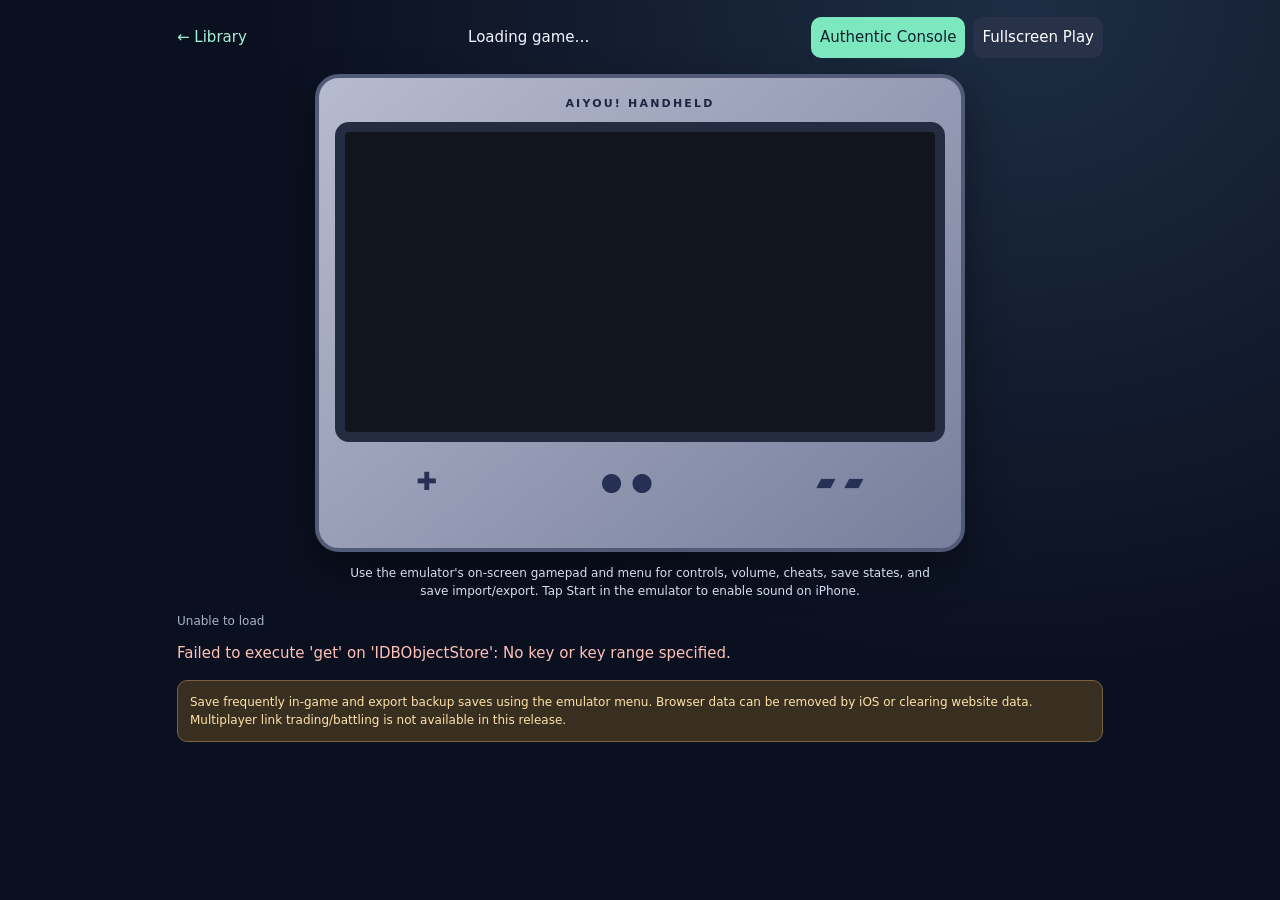
==== play.html @ af001be8 "Add files via upload" ====
<!doctype html><html lang="en"><head><meta charset="utf-8"><meta name="viewport" content="width=device-width,initial-scale=1,viewport-fit=cover"><meta name="theme-color" content="#111827"><title>AIYOU! Retro · Player</title><link rel="stylesheet" href="style.css"><style>body{min-height:100dvh}.player-app{max-width:950px;margin:auto;padding:12px}.topbar{margin:5px 0 16px;flex-wrap:wrap}.topbar a{color:#a8f2d6;text-decoration:none}.topbar small{color:var(--muted)}.modebar{display:flex;gap:8px}.modebar button{background:#273249;color:white;border-radius:10px;padding:9px}.modebar button.active{background:#7ce8c0;color:#10202a}.shell{margin:0 auto;max-width:650px;background:linear-gradient(140deg,#b7bbcf,#777f9c);border:4px solid #515a77;border-radius:24px;padding:18px 16px 26px;box-shadow:0 18px 40px #0006;transition:.2s}.shell.gba{border-radius:42px 42px 85px 85px;background:linear-gradient(145deg,#8880c2,#4c4a91)}.shell.nds{background:linear-gradient(135deg,#555f72,#252b3b);border-radius:18px}.shell.full{max-width:100%;padding:4px;background:transparent;border:0;box-shadow:none}.screen-label{text-align:center;color:#1d2542;letter-spacing:.2em;font-size:11px;font-weight:900;margin-bottom:10px}.nds .screen-label{color:#cdd6e5}.full .screen-label{display:none}.display{background:#11151e;border:10px solid #252b41;border-radius:14px;min-height:260px;overflow:hidden;position:relative}.full .display{border:0;min-height:70dvh}.display #game{width:100%;height:100%;min-height:300px}.full .display #game{min-height:70dvh}.hint{font-size:12px;color:#d7deef;text-align:center;margin:12px auto;max-width:600px}.shell.full+.hint{color:#a9b4ca}.shell:not(.full) .decor{height:80px;display:flex;align-items:center;justify-content:space-around;color:#263054;font-size:25px;font-weight:900}.shell.full .decor{display:none}.shell.gba .decor{color:#dcd8ff}.shell.nds .decor{color:#cdd6e5}.warning{background:#392f20;border:1px solid #786342;padding:12px;border-radius:10px;color:#ffe1aa;font-size:12px;margin:15px 0}#status{font-size:12px;color:#a7b3c8;margin:12px 0}#error{color:#ffc0b7}</style></head><body><div class="player-app"><div class="topbar"><a href="index.html">← Library</a><div id="game-title">Loading game…</div><div class="modebar"><button id="auth" class="active">Authentic Console</button><button id="full">Fullscreen Play</button></div></div><div id="shell" class="shell"><div class="screen-label" id="console-label">AIYOU! HANDHELD</div><div class="display"><div id="game"></div></div><div class="decor" aria-hidden="true"><span>✚</span><span>● ●</span><span>▰ ▰</span></div></div><p class="hint">Use the emulator's on-screen gamepad and menu for controls, volume, cheats, save states, and save import/export. Tap Start in the emulator to enable sound on iPhone.</p><div id="status">Preparing emulator…</div><div id="error"></div><div class="warning">Save frequently in-game and export backup saves using the emulator menu. Browser data can be removed by iOS or clearing website data. Multiplayer link trading/battling is not available in this release.</div></div><script src="db.js"></script><script src="player.js"></script></body></html>
---- style.css ----
:root{color-scheme:dark;--bg:#0b1020;--panel:#161e31;--edge:#2b354b;--muted:#a7b3c8;--accent:#7ce8c0}*{box-sizing:border-box}body{margin:0;background:radial-gradient(ellipse at 80% 0%,#1d2d43,#0b1020 52%);color:#f4f6ff;font:15px/1.5 system-ui,-apple-system,sans-serif}.app{max-width:850px;margin:auto;padding:20px 20px 60px}header,.brand,.sectionhead,.game,.actions,.topbar{display:flex;align-items:center;justify-content:space-between;gap:12px}.brand{justify-content:start}.mark{background:#7ce8c0;color:#122035;font-weight:1000;padding:11px;border-radius:13px;font-size:20px}.brand strong,.brand small{display:block;letter-spacing:.12em}.brand small{font-size:9px;color:var(--muted)}.version,.eyebrow{font-size:11px;letter-spacing:.13em;color:var(--accent)}.hero{padding:60px 0 45px}.hero h1{font-size:clamp(37px,8vw,64px);line-height:1.06;letter-spacing:-.055em;margin:13px 0}.hero h1 em{font-style:normal;color:var(--accent)}p{color:var(--muted)}.hero p{max-width:520px}.primary,button{border:0;cursor:pointer;font:inherit}.primary{display:inline-block;margin-top:15px;background:var(--accent);color:#0c1a20;padding:13px 20px;border-radius:14px;font-weight:800}.sectionhead{margin-bottom:15px}.sectionhead h2,.info h2{font-size:19px}.sectionhead span{color:var(--muted)}.games{display:grid;gap:12px}.game{border:1px solid var(--edge);background:var(--panel);border-radius:18px;padding:16px}.game .cover{width:58px;height:70px;border-radius:10px;background:linear-gradient(145deg,#3e5078,#202c45);display:grid;place-items:center;font-weight:900;flex-shrink:0;color:#c3f9e5}.game .details{flex:1;min-width:0}.game .details strong{display:block;white-space:nowrap;overflow:hidden;text-overflow:ellipsis}.game .details small{color:var(--muted)}.actions{gap:8px}.actions button,.secondary{background:#29334a;color:#fff;border-radius:10px;padding:9px 12px}.actions .play{background:var(--accent);color:#122035;font-weight:800}.empty{border:1px dashed var(--edge);border-radius:18px;padding:35px 20px;text-align:center;color:var(--muted)}.note{font-size:12px}.info{margin-top:35px;padding:22px;border-radius:18px;background:#151c2d;border:1px solid var(--edge)}.systems{display:grid;grid-template-columns:repeat(3,1fr);gap:10px}.systems div{background:#202a40;border-radius:12px;padding:14px}.systems b,.systems small{display:block}.systems small{font-size:11px;color:var(--muted)}.soon{font-size:10px;background:#394054;color:#e4d8ac;padding:5px 7px;border-radius:7px;vertical-align:middle}footer{font-size:11px;color:#8390a7;text-align:center;margin-top:40px}#toast{position:fixed;bottom:20px;left:50%;transform:translateX(-50%);background:#2c3a52;padding:12px 18px;border-radius:12px;display:none;max-width:90vw;z-index:10}@media(max-width:500px){.game{flex-wrap:wrap}.game .actions{width:100%;justify-content:flex-end}.systems{gap:5px}.systems div{padding:10px}.hero{padding-top:40px}}
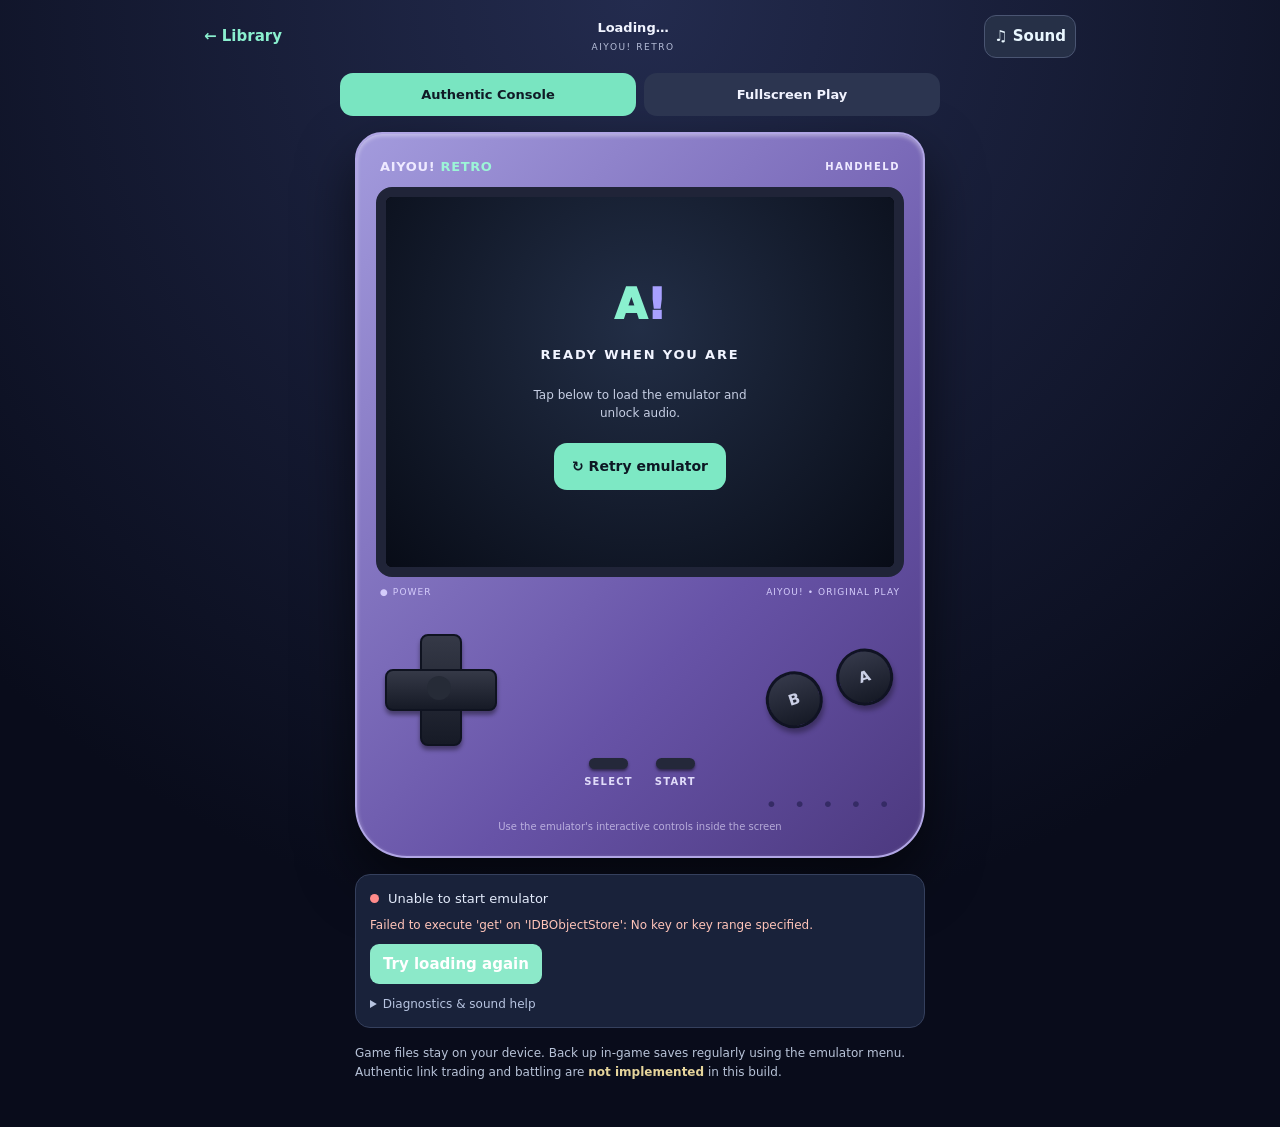
==== commit 9f51b944: "Add files via upload" ====
--- a/play.html
+++ b/play.html
@@ -1 +1 @@
-<!doctype html><html lang="en"><head><meta charset="utf-8"><meta name="viewport" content="width=device-width,initial-scale=1,viewport-fit=cover"><meta name="theme-color" content="#111827"><title>AIYOU! Retro · Player</title><link rel="stylesheet" href="style.css"><style>body{min-height:100dvh}.player-app{max-width:950px;margin:auto;padding:12px}.topbar{margin:5px 0 16px;flex-wrap:wrap}.topbar a{color:#a8f2d6;text-decoration:none}.topbar small{color:var(--muted)}.modebar{display:flex;gap:8px}.modebar button{background:#273249;color:white;border-radius:10px;padding:9px}.modebar button.active{background:#7ce8c0;color:#10202a}.shell{margin:0 auto;max-width:650px;background:linear-gradient(140deg,#b7bbcf,#777f9c);border:4px solid #515a77;border-radius:24px;padding:18px 16px 26px;box-shadow:0 18px 40px #0006;transition:.2s}.shell.gba{border-radius:42px 42px 85px 85px;background:linear-gradient(145deg,#8880c2,#4c4a91)}.shell.nds{background:linear-gradient(135deg,#555f72,#252b3b);border-radius:18px}.shell.full{max-width:100%;padding:4px;background:transparent;border:0;box-shadow:none}.screen-label{text-align:center;color:#1d2542;letter-spacing:.2em;font-size:11px;font-weight:900;margin-bottom:10px}.nds .screen-label{color:#cdd6e5}.full .screen-label{display:none}.display{background:#11151e;border:10px solid #252b41;border-radius:14px;min-height:260px;overflow:hidden;position:relative}.full .display{border:0;min-height:70dvh}.display #game{width:100%;height:100%;min-height:300px}.full .display #game{min-height:70dvh}.hint{font-size:12px;color:#d7deef;text-align:center;margin:12px auto;max-width:600px}.shell.full+.hint{color:#a9b4ca}.shell:not(.full) .decor{height:80px;display:flex;align-items:center;justify-content:space-around;color:#263054;font-size:25px;font-weight:900}.shell.full .decor{display:none}.shell.gba .decor{color:#dcd8ff}.shell.nds .decor{color:#cdd6e5}.warning{background:#392f20;border:1px solid #786342;padding:12px;border-radius:10px;color:#ffe1aa;font-size:12px;margin:15px 0}#status{font-size:12px;color:#a7b3c8;margin:12px 0}#error{color:#ffc0b7}</style></head><body><div class="player-app"><div class="topbar"><a href="index.html">← Library</a><div id="game-title">Loading game…</div><div class="modebar"><button id="auth" class="active">Authentic Console</button><button id="full">Fullscreen Play</button></div></div><div id="shell" class="shell"><div class="screen-label" id="console-label">AIYOU! HANDHELD</div><div class="display"><div id="game"></div></div><div class="decor" aria-hidden="true"><span>✚</span><span>● ●</span><span>▰ ▰</span></div></div><p class="hint">Use the emulator's on-screen gamepad and menu for controls, volume, cheats, save states, and save import/export. Tap Start in the emulator to enable sound on iPhone.</p><div id="status">Preparing emulator…</div><div id="error"></div><div class="warning">Save frequently in-game and export backup saves using the emulator menu. Browser data can be removed by iOS or clearing website data. Multiplayer link trading/battling is not available in this release.</div></div><script src="db.js"></script><script src="player.js"></script></body></html>
+<!doctype html><html lang="en"><head><meta charset="utf-8"><meta name="viewport" content="width=device-width,initial-scale=1,viewport-fit=cover"><meta name="theme-color" content="#101329"><title>AIYOU! Retro · Play</title><link rel="manifest" href="manifest.webmanifest"><link rel="apple-touch-icon" href="icon-180.png"><link rel="stylesheet" href="style.css"><link rel="stylesheet" href="console.css"></head><body><main class="player"><header class="player-head"><a href="index.html">← Library</a><div class="player-title"><b id="game-title">Loading…</b><small id="platform">AIYOU! RETRO</small></div><button id="audio" type="button" title="Audio help">♫ Sound</button></header><nav class="switcher" aria-label="Display mode"><button id="auth" class="active">Authentic Console</button><button id="full">Fullscreen Play</button></nav><section id="shell" class="shell"><div class="upper"><div class="screentop"><span class="aiyou">AIYOU! <i>RETRO</i></span><span id="console-label">HANDHELD</span></div><div class="display"><div id="game" aria-label="Emulator gameplay screen"></div><div id="startup" class="startup"><div class="startup-logo">A<span>!</span></div><strong>READY WHEN YOU ARE</strong><p>Tap below to load the emulator and unlock audio.</p><button id="boot" class="boot">▶ Start game + sound</button></div></div><div class="screenfoot"><span>● POWER</span><span>AIYOU! • ORIGINAL PLAY</span></div></div><div class="hinge" aria-hidden="true"></div><div class="lower" aria-hidden="true"><div class="controls"><div class="dpad"><i></i></div><div class="ab"><span>B</span><span>A</span></div></div><div class="midbuttons"><span>SELECT</span><span>START</span></div><div class="speakers">• • • • •</div><div class="control-note">Use the emulator's interactive controls inside the screen</div></div></section><div class="status-card"><div class="statusline"><span id="led"></span><span id="status">Preparing your game…</span></div><div id="error" role="alert"></div><button id="retry" hidden>Try loading again</button><details><summary>Diagnostics &amp; sound help</summary><p>Audio on iPhone needs a user tap. Ensure the phone isn't muted and use the emulator toolbar to adjust volume. If the engine fails, check internet access and Safari content blockers.</p><pre id="diagnostics"></pre></details></div><p class="notice">Game files stay on your device. Back up in-game saves regularly using the emulator menu. Authentic link trading and battling are <strong>not implemented</strong> in this build.</p></main><script src="db.js"></script><script src="player.js"></script></body></html>
--- a/console.css
+++ b/console.css
@@ -0,0 +1 @@
+:root{color-scheme:dark}body{background:radial-gradient(circle at 50% 0%,#232b4e,#090c1b 72%);margin:0;color:#f1f4ff;font-family:system-ui,-apple-system,sans-serif}.player{max-width:900px;margin:auto;padding:env(safe-area-inset-top) 12px 30px}.player-head{display:flex;align-items:center;justify-content:space-between;gap:10px;padding:15px 2px}.player-head a{color:#8af0cf;text-decoration:none;font-weight:650;white-space:nowrap}.player-title{min-width:0;text-align:center;display:grid;gap:3px}.player-title b{font-size:13px;max-width:45vw;white-space:nowrap;overflow:hidden;text-overflow:ellipsis}.player-title small{font-size:9px;letter-spacing:.17em;color:#b5bdd7}.player-head>button{background:#263047;color:#e9f7ff;border:1px solid #4a5572;border-radius:12px;padding:9px;font-weight:700}.switcher{display:flex;gap:8px;margin:0 auto 16px;max-width:600px}.switcher button{flex:1;background:#2c3550;color:#f1f3ff;border:0;border-radius:13px;padding:12px 6px;font-size:13px;font-weight:750}.switcher button.active{background:#79e5c1;color:#101a26}.shell{max-width:570px;margin:auto;border-radius:27px 27px 52px 52px;background:linear-gradient(135deg,#a39bdd,#6753a7 65%,#4c397f);padding:13px 13px 22px;box-shadow:0 25px 55px #0009,inset 0 2px 4px #ffffff66;border:2px solid #b1a6e5}.shell.gbc{background:linear-gradient(145deg,#baa4ed,#7362b6 75%,#57478c);border-radius:35px 35px 95px 35px}.shell.gba{background:linear-gradient(145deg,#a4a1dd,#6158b1 80%);border-radius:70px 70px 105px 105px}.shell.nds{background:linear-gradient(150deg,#414a5d,#1d2432);border:2px solid #586378;border-radius:24px}.upper{padding:8px 6px 0}.screentop{display:flex;align-items:center;justify-content:space-between;gap:6px;margin:2px 4px 10px;color:#eee9ff;font-size:10px;font-weight:900;letter-spacing:.15em}.aiyou{font-size:13px;letter-spacing:.05em}.aiyou i{font-style:normal;color:#9cf5d7}.display{height:min(75vw,390px);min-height:255px;position:relative;background:#050609;border:10px solid #202438;border-radius:16px;overflow:hidden;box-shadow:inset 0 0 0 2px #000}.nds .display{height:min(115vw,670px);min-height:400px}.display #game{width:100%;height:100%;position:relative}.display #game canvas{max-width:100%}.startup{position:absolute;inset:0;background:radial-gradient(circle at 50% 35%,#222e46,#080c17);display:flex;flex-direction:column;align-items:center;justify-content:center;text-align:center;padding:16px;z-index:3;gap:9px}.startup[hidden]{display:none}.startup-logo{font-size:42px;font-weight:1000;color:#8af0cf}.startup-logo span{color:#a8a0ff}.startup strong{font-size:13px;letter-spacing:.14em}.startup p{font-size:12px;color:#c6cee3;max-width:240px}.boot{background:#7de8c4;color:#0d1824;border:0;border-radius:13px;padding:13px 18px;font-weight:900;font-size:14px}.screenfoot{display:flex;justify-content:space-between;color:#d4ccfb;font-size:9px;letter-spacing:.12em;padding:9px 4px}.hinge{display:none}.lower{padding:10px 15px 0}.controls{display:flex;align-items:center;justify-content:space-between;height:140px}.dpad{width:108px;height:108px;position:relative;filter:drop-shadow(0 4px 2px #0006)}.dpad:before,.dpad:after{content:'';position:absolute;background:linear-gradient(#353947,#161a26);border:2px solid #0f1320;border-radius:8px}.dpad:before{width:38px;height:108px;left:35px}.dpad:after{height:38px;width:108px;top:35px}.dpad i{position:absolute;z-index:2;width:24px;height:24px;left:42px;top:42px;background:#262b37;border-radius:50%}.ab{display:flex;align-items:center;gap:17px;transform:rotate(-18deg)}.ab span{display:grid;place-items:center;border-radius:50%;width:57px;height:57px;background:linear-gradient(#343849,#161a26);border:3px solid #101323;color:#cbd0e6;font-weight:900;box-shadow:0 5px 5px #0005}.midbuttons{display:flex;justify-content:center;gap:22px;color:#e1dcfa;font-size:10px;letter-spacing:.12em;font-weight:800}.midbuttons span:before{content:'';display:block;width:39px;height:11px;border-radius:12px;background:#24283a;margin:0 auto 5px;box-shadow:0 2px 3px #0008}.speakers{text-align:right;letter-spacing:5px;color:#352b65;font-size:20px}.control-note{font-size:10px;text-align:center;color:#e3dcfaad}.nds .hinge{display:block;height:15px;background:linear-gradient(#121722,#596475,#171c28);border-radius:8px;margin:8px -8px}.nds .lower{border-top:1px solid #667083}.shell.full{background:transparent;border:0;box-shadow:none;border-radius:0;padding:0;max-width:100%}.full .screentop,.full .screenfoot,.full .hinge,.full .lower{display:none}.full .upper{padding:0}.full .display{height:74dvh;min-height:350px;border:0;border-radius:18px}.status-card{max-width:570px;margin:16px auto;background:#19223a;border:1px solid #35405d;border-radius:15px;padding:14px}.statusline{display:flex;gap:9px;align-items:center;color:#e3ebfb;font-size:13px}#led{width:9px;height:9px;border-radius:50%;background:#f4bc65;flex-shrink:0}#led.ok{background:#7de8c4}#led.bad{background:#ff8b8b}#error{color:#ffc4b9;font-size:12px;margin-top:7px;white-space:pre-wrap}#retry{margin-top:10px;padding:9px 13px;border-radius:9px;background:#8ce9c9;border:0;font-weight:800}details{margin-top:11px;color:#b7c4e0;font-size:12px}summary{cursor:pointer}pre{font-size:10px;white-space:pre-wrap;overflow-wrap:anywhere}.notice{max-width:570px;margin:15px auto;color:#b8c3d8;font-size:12px;line-height:1.6}.notice strong{color:#e5d49b}@media(max-width:380px){.ab{gap:9px}.ab span{width:48px;height:48px}.controls{height:120px}}
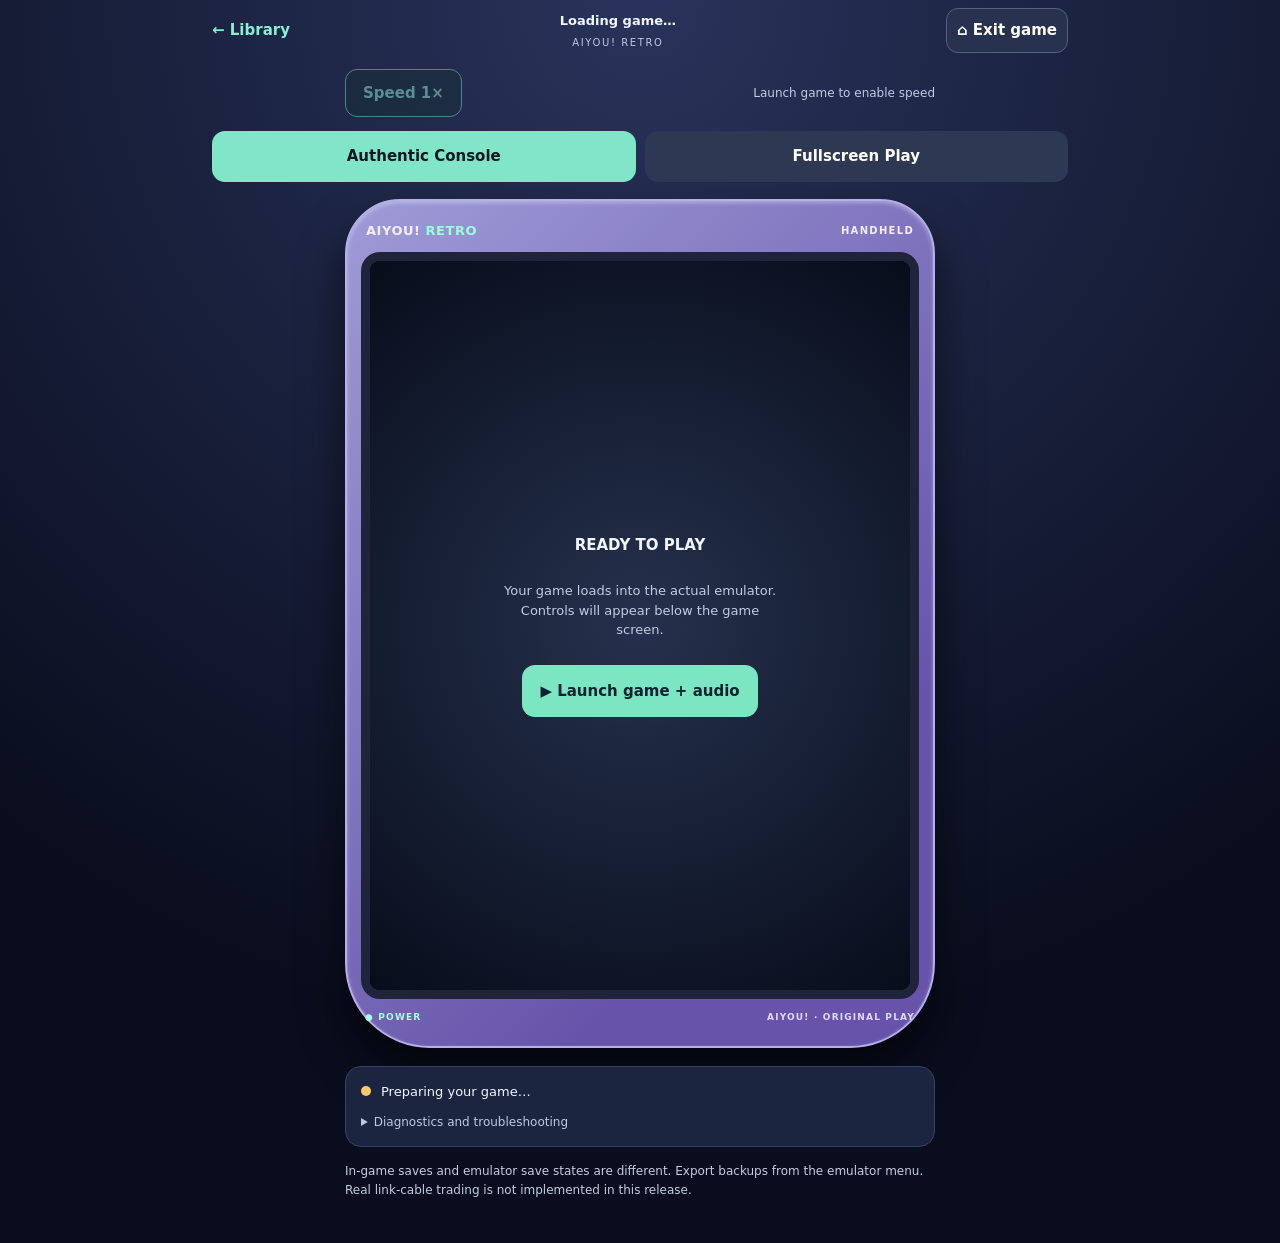
==== commit a605c601: "Add files via upload" ====
--- a/play.html
+++ b/play.html
@@ -1 +1 @@
-<!doctype html><html lang="en"><head><meta charset="utf-8"><meta name="viewport" content="width=device-width,initial-scale=1,viewport-fit=cover"><meta name="theme-color" content="#101329"><title>AIYOU! Retro · Play</title><link rel="manifest" href="manifest.webmanifest"><link rel="apple-touch-icon" href="icon-180.png"><link rel="stylesheet" href="style.css"><link rel="stylesheet" href="console.css"></head><body><main class="player"><header class="player-head"><a href="index.html">← Library</a><div class="player-title"><b id="game-title">Loading…</b><small id="platform">AIYOU! RETRO</small></div><button id="audio" type="button" title="Audio help">♫ Sound</button></header><nav class="switcher" aria-label="Display mode"><button id="auth" class="active">Authentic Console</button><button id="full">Fullscreen Play</button></nav><section id="shell" class="shell"><div class="upper"><div class="screentop"><span class="aiyou">AIYOU! <i>RETRO</i></span><span id="console-label">HANDHELD</span></div><div class="display"><div id="game" aria-label="Emulator gameplay screen"></div><div id="startup" class="startup"><div class="startup-logo">A<span>!</span></div><strong>READY WHEN YOU ARE</strong><p>Tap below to load the emulator and unlock audio.</p><button id="boot" class="boot">▶ Start game + sound</button></div></div><div class="screenfoot"><span>● POWER</span><span>AIYOU! • ORIGINAL PLAY</span></div></div><div class="hinge" aria-hidden="true"></div><div class="lower" aria-hidden="true"><div class="controls"><div class="dpad"><i></i></div><div class="ab"><span>B</span><span>A</span></div></div><div class="midbuttons"><span>SELECT</span><span>START</span></div><div class="speakers">• • • • •</div><div class="control-note">Use the emulator's interactive controls inside the screen</div></div></section><div class="status-card"><div class="statusline"><span id="led"></span><span id="status">Preparing your game…</span></div><div id="error" role="alert"></div><button id="retry" hidden>Try loading again</button><details><summary>Diagnostics &amp; sound help</summary><p>Audio on iPhone needs a user tap. Ensure the phone isn't muted and use the emulator toolbar to adjust volume. If the engine fails, check internet access and Safari content blockers.</p><pre id="diagnostics"></pre></details></div><p class="notice">Game files stay on your device. Back up in-game saves regularly using the emulator menu. Authentic link trading and battling are <strong>not implemented</strong> in this build.</p></main><script src="db.js"></script><script src="player.js"></script></body></html>
+<!doctype html><html lang="en"><head><meta charset="utf-8"><meta name="viewport" content="width=device-width,initial-scale=1,viewport-fit=cover"><meta name="theme-color" content="#11152c"><title>AIYOU! Retro · Play</title><link rel="manifest" href="manifest.webmanifest"><link rel="apple-touch-icon" href="icon-180.png"><link rel="stylesheet" href="style.css"><link rel="stylesheet" href="player-v13.css"></head><body><main class="player"><header class="player-head"><a href="index.html">← Library</a><div class="player-title"><b id="game-title">Loading game…</b><small id="platform">AIYOU! RETRO</small></div><button id="exit" type="button">⌂ Exit game</button></header><div class="quickbar"><button id="speed" type="button" disabled aria-label="Change speed">Speed 1×</button><span id="speed-hint">Launch game to enable speed</span></div><nav class="switcher"><button id="auth" class="active">Authentic Console</button><button id="full">Fullscreen Play</button></nav><section id="shell" class="shell"><div class="shell-top"><span>AIYOU! <em>RETRO</em></span><span id="console-label">HANDHELD</span></div><div class="display"><div id="game" aria-label="Live emulator"></div><div id="startup" class="startup"><strong>READY TO PLAY</strong><p>Your game loads into the actual emulator. Controls will appear below the game screen.</p><button id="boot" class="boot">▶ Launch game + audio</button></div></div><div class="shell-bottom"><span class="power">● POWER</span><span>AIYOU! · ORIGINAL PLAY</span></div></section><div class="status-card"><div class="statusline"><span id="led"></span><span id="status">Preparing your game…</span></div><p id="error" role="alert"></p><button id="retry" hidden>Retry launch</button><details><summary>Diagnostics and troubleshooting</summary><p>The emulator may download its engine when launched. On iPhone, tap the emulator's own Start Game button if shown. Use the emulator’s on-screen gamepad for Start and Select. Exit game is always available above the player.</p><pre id="diagnostics"></pre></details></div><p class="notice">In-game saves and emulator save states are different. Export backups from the emulator menu. Real link-cable trading is not implemented in this release.</p></main><script src="db.js"></script><script src="player.js"></script><script src="ux-v14.js"></script></body></html>
--- a/style.css
+++ b/style.css
@@ -1 +1,3 @@
 :root{color-scheme:dark;--bg:#0b1020;--panel:#161e31;--edge:#2b354b;--muted:#a7b3c8;--accent:#7ce8c0}*{box-sizing:border-box}body{margin:0;background:radial-gradient(ellipse at 80% 0%,#1d2d43,#0b1020 52%);color:#f4f6ff;font:15px/1.5 system-ui,-apple-system,sans-serif}.app{max-width:850px;margin:auto;padding:20px 20px 60px}header,.brand,.sectionhead,.game,.actions,.topbar{display:flex;align-items:center;justify-content:space-between;gap:12px}.brand{justify-content:start}.mark{background:#7ce8c0;color:#122035;font-weight:1000;padding:11px;border-radius:13px;font-size:20px}.brand strong,.brand small{display:block;letter-spacing:.12em}.brand small{font-size:9px;color:var(--muted)}.version,.eyebrow{font-size:11px;letter-spacing:.13em;color:var(--accent)}.hero{padding:60px 0 45px}.hero h1{font-size:clamp(37px,8vw,64px);line-height:1.06;letter-spacing:-.055em;margin:13px 0}.hero h1 em{font-style:normal;color:var(--accent)}p{color:var(--muted)}.hero p{max-width:520px}.primary,button{border:0;cursor:pointer;font:inherit}.primary{display:inline-block;margin-top:15px;background:var(--accent);color:#0c1a20;padding:13px 20px;border-radius:14px;font-weight:800}.sectionhead{margin-bottom:15px}.sectionhead h2,.info h2{font-size:19px}.sectionhead span{color:var(--muted)}.games{display:grid;gap:12px}.game{border:1px solid var(--edge);background:var(--panel);border-radius:18px;padding:16px}.game .cover{width:58px;height:70px;border-radius:10px;background:linear-gradient(145deg,#3e5078,#202c45);display:grid;place-items:center;font-weight:900;flex-shrink:0;color:#c3f9e5}.game .details{flex:1;min-width:0}.game .details strong{display:block;white-space:nowrap;overflow:hidden;text-overflow:ellipsis}.game .details small{color:var(--muted)}.actions{gap:8px}.actions button,.secondary{background:#29334a;color:#fff;border-radius:10px;padding:9px 12px}.actions .play{background:var(--accent);color:#122035;font-weight:800}.empty{border:1px dashed var(--edge);border-radius:18px;padding:35px 20px;text-align:center;color:var(--muted)}.note{font-size:12px}.info{margin-top:35px;padding:22px;border-radius:18px;background:#151c2d;border:1px solid var(--edge)}.systems{display:grid;grid-template-columns:repeat(3,1fr);gap:10px}.systems div{background:#202a40;border-radius:12px;padding:14px}.systems b,.systems small{display:block}.systems small{font-size:11px;color:var(--muted)}.soon{font-size:10px;background:#394054;color:#e4d8ac;padding:5px 7px;border-radius:7px;vertical-align:middle}footer{font-size:11px;color:#8390a7;text-align:center;margin-top:40px}#toast{position:fixed;bottom:20px;left:50%;transform:translateX(-50%);background:#2c3a52;padding:12px 18px;border-radius:12px;display:none;max-width:90vw;z-index:10}@media(max-width:500px){.game{flex-wrap:wrap}.game .actions{width:100%;justify-content:flex-end}.systems{gap:5px}.systems div{padding:10px}.hero{padding-top:40px}}
+
+.library{margin-top:26px}.library-summary{display:flex;align-items:center;gap:12px;justify-content:space-between;cursor:pointer;list-style:none;background:#1c2840;border:1px solid #384663;border-radius:16px;padding:18px;font-size:17px;font-weight:800}.library-summary::-webkit-details-marker{display:none}.library-summary span:nth-child(2){margin-left:auto;font-size:12px;color:#a7b3c8;font-weight:500}#library-fold[open] .library-summary{margin-bottom:16px}#library-fold[open] .library-summary span:last-child{transform:rotate(180deg)}.platform-group{display:grid;gap:10px;margin:18px 0 25px}.platform-group h3{font-size:13px;letter-spacing:.09em;text-transform:uppercase;color:#7ce8c0;margin:0 0 2px}.game{flex-wrap:wrap}.game .details{min-width:130px}@media(max-width:480px){.actions{width:100%;justify-content:flex-end}.game{gap:10px}.hero{padding:36px 0 26px}}
--- a/player-v13.css
+++ b/player-v13.css
@@ -0,0 +1,2 @@
+:root{color-scheme:dark}*{box-sizing:border-box}body{margin:0;background:radial-gradient(circle at 50% 0%,#29335b,#090d1d 75%);color:#f0f5ff;font-family:system-ui,-apple-system,sans-serif}.player{max-width:880px;margin:auto;padding:calc(env(safe-area-inset-top) + 8px) 12px calc(env(safe-area-inset-bottom) + 28px)}.player-head{display:flex;align-items:center;justify-content:space-between;gap:10px;margin-bottom:16px}.player-head a{color:#8aefd2;text-decoration:none;font-weight:750;white-space:nowrap}.player-title{display:grid;gap:4px;min-width:0;text-align:center}.player-title b{font-size:13px;max-width:45vw;white-space:nowrap;overflow:hidden;text-overflow:ellipsis}.player-title small{font-size:10px;letter-spacing:.16em;color:#bec9df}.player-head button{background:#2d3853;color:#fff;border:1px solid #54617c;border-radius:12px;padding:10px}.switcher{display:flex;gap:9px;margin-bottom:17px}.switcher button{flex:1;border:0;border-radius:13px;background:#2d3853;color:white;font-weight:800;padding:14px 5px}.switcher button.active{background:#80e6c7;color:#0c1723}.shell{max-width:590px;margin:auto;background:linear-gradient(135deg,#9e9bd7,#6754aa 75%);border:2px solid #b6afea;border-radius:55px 55px 85px 85px;padding:16px 14px 21px;box-shadow:0 25px 45px #0009,inset 0 2px 4px #fff5}.shell.gbc{border-radius:36px 36px 100px 35px;background:linear-gradient(145deg,#b5a4e9,#6e59b6)}.shell.nds{border-radius:22px;background:linear-gradient(145deg,#4b5367,#1c2333);border-color:#677085}.shell-top,.shell-bottom{display:flex;justify-content:space-between;align-items:center;gap:8px;letter-spacing:.13em;font-size:10px;font-weight:900;color:#f3edff;padding:4px 5px 12px}.shell-top span:first-child{font-size:13px;letter-spacing:.04em}.shell-top em{color:#98ffda;font-style:normal}.shell-bottom{padding:12px 4px 0;font-size:9px;color:#e0d9ff}.power{color:#a7ffe1}.display{position:relative;overflow:hidden;background:#000;border:9px solid #20243a;border-radius:19px;min-height:530px;height:min(83dvh,780px)}.nds .display{height:min(90dvh,860px)}#game{height:100%;width:100%;position:relative;background:#000}#game canvas{max-width:100%}.startup{position:absolute;inset:0;background:radial-gradient(circle at center,#25314d,#080d1b);z-index:10;display:flex;flex-direction:column;justify-content:center;align-items:center;text-align:center;gap:12px;padding:24px}.startup[hidden]{display:none}.startup p{color:#c2cce2;font-size:13px;max-width:280px}.boot{background:#7ce6c3;color:#102131;font-size:15px;font-weight:900;border:0;border-radius:13px;padding:15px 18px}.shell.full{max-width:none;background:transparent;border:0;border-radius:0;padding:0;box-shadow:none}.full .shell-top,.full .shell-bottom{display:none}.full .display{height:83dvh;min-height:520px;border:0;border-radius:12px}.status-card{max-width:590px;margin:18px auto 0;border:1px solid #354362;border-radius:16px;background:#1b2540;padding:15px}.statusline{display:flex;gap:10px;align-items:center;font-size:13px}#led{width:10px;height:10px;flex-shrink:0;border-radius:50%;background:#ffc86b}#led.ok{background:#78e7bd}#led.bad{background:#ff8a8a}#error{color:#ffb7aa;font-size:12px}#retry{background:#7de5c5;color:#101925;border:0;border-radius:10px;padding:10px 15px;font-weight:800}details{color:#bdc9e3;font-size:12px}summary{cursor:pointer}pre{white-space:pre-wrap;overflow-wrap:anywhere;font-size:11px}.notice{max-width:590px;margin:15px auto;font-size:12px;color:#c4cde1;line-height:1.6}@media(max-width:440px){.display{height:75dvh;min-height:490px}.nds .display{height:80dvh}.full .display{height:83dvh}.shell{padding:12px 10px 18px}.player{padding-left:8px;padding-right:8px}}
+.quickbar{display:flex;align-items:center;justify-content:space-between;gap:12px;max-width:590px;margin:0 auto 14px}.quickbar button{border:1px solid #76e4c6;border-radius:12px;background:#172e37;color:#90f4d8;padding:12px 17px;font-weight:850;min-width:115px}.quickbar button:disabled{opacity:.5}.quickbar span{font-size:12px;color:#c0cde3;text-align:right}#exit{background:#27334e;border:1px solid #53617d;color:white;font-weight:800;white-space:nowrap}
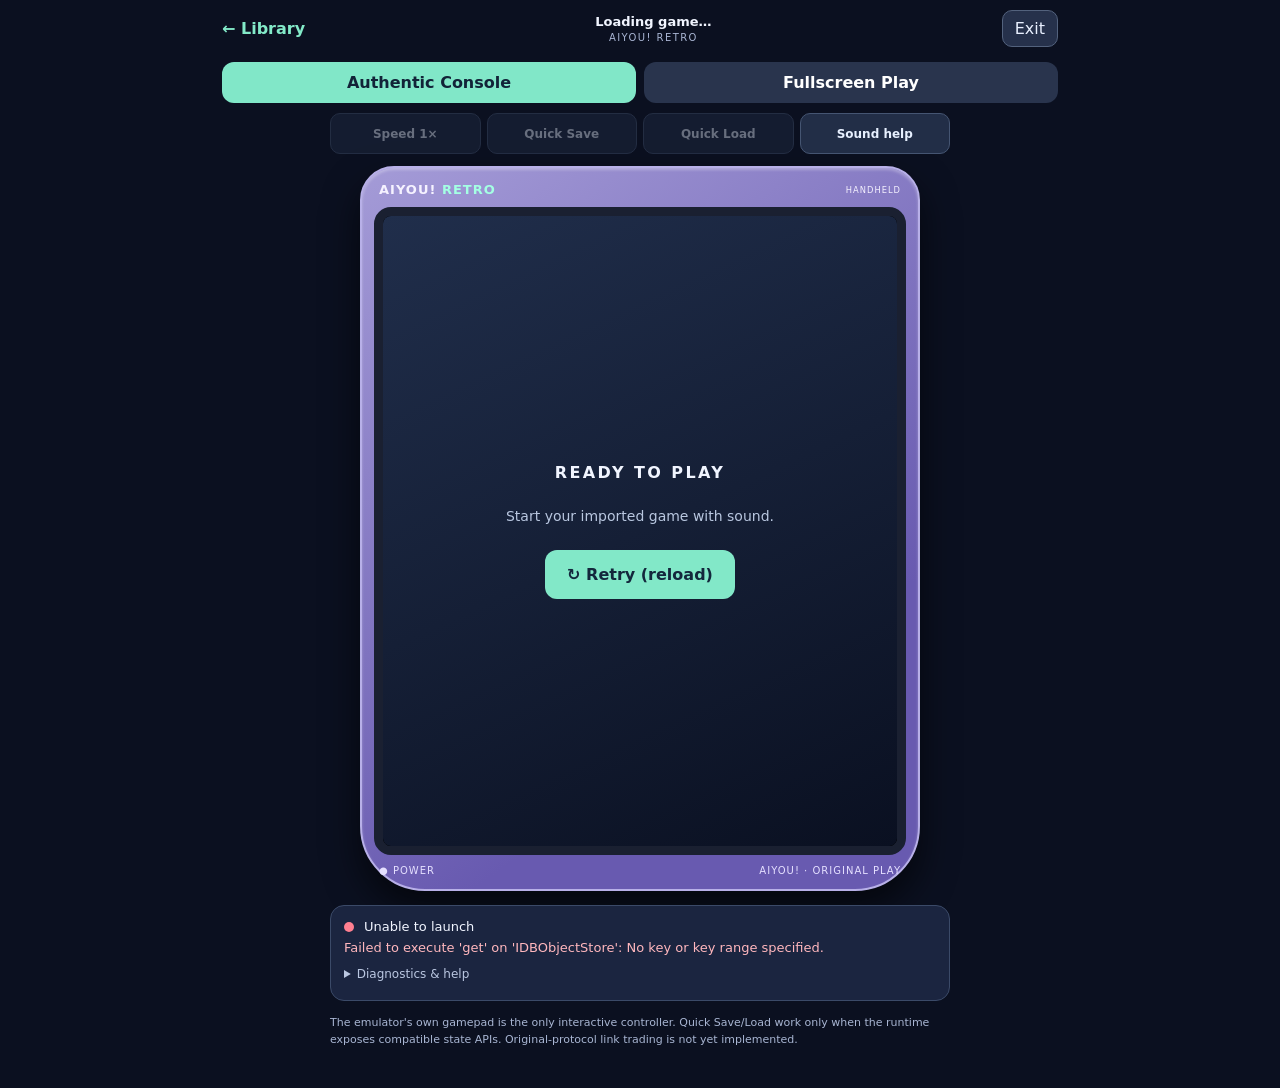
==== commit 7ab57e28: "Add files via upload" ====
--- a/play.html
+++ b/play.html
@@ -1 +1 @@
-<!doctype html><html lang="en"><head><meta charset="utf-8"><meta name="viewport" content="width=device-width,initial-scale=1,viewport-fit=cover"><meta name="theme-color" content="#11152c"><title>AIYOU! Retro · Play</title><link rel="manifest" href="manifest.webmanifest"><link rel="apple-touch-icon" href="icon-180.png"><link rel="stylesheet" href="style.css"><link rel="stylesheet" href="player-v13.css"></head><body><main class="player"><header class="player-head"><a href="index.html">← Library</a><div class="player-title"><b id="game-title">Loading game…</b><small id="platform">AIYOU! RETRO</small></div><button id="exit" type="button">⌂ Exit game</button></header><div class="quickbar"><button id="speed" type="button" disabled aria-label="Change speed">Speed 1×</button><span id="speed-hint">Launch game to enable speed</span></div><nav class="switcher"><button id="auth" class="active">Authentic Console</button><button id="full">Fullscreen Play</button></nav><section id="shell" class="shell"><div class="shell-top"><span>AIYOU! <em>RETRO</em></span><span id="console-label">HANDHELD</span></div><div class="display"><div id="game" aria-label="Live emulator"></div><div id="startup" class="startup"><strong>READY TO PLAY</strong><p>Your game loads into the actual emulator. Controls will appear below the game screen.</p><button id="boot" class="boot">▶ Launch game + audio</button></div></div><div class="shell-bottom"><span class="power">● POWER</span><span>AIYOU! · ORIGINAL PLAY</span></div></section><div class="status-card"><div class="statusline"><span id="led"></span><span id="status">Preparing your game…</span></div><p id="error" role="alert"></p><button id="retry" hidden>Retry launch</button><details><summary>Diagnostics and troubleshooting</summary><p>The emulator may download its engine when launched. On iPhone, tap the emulator's own Start Game button if shown. Use the emulator’s on-screen gamepad for Start and Select. Exit game is always available above the player.</p><pre id="diagnostics"></pre></details></div><p class="notice">In-game saves and emulator save states are different. Export backups from the emulator menu. Real link-cable trading is not implemented in this release.</p></main><script src="db.js"></script><script src="player.js"></script><script src="ux-v14.js"></script></body></html>+<!doctype html><html lang="en"><head><meta charset="utf-8"><meta name="viewport" content="width=device-width,initial-scale=1,viewport-fit=cover"><meta name="theme-color" content="#10172b"><title>AIYOU! Retro · Play</title><link rel="manifest" href="manifest.webmanifest"><link rel="apple-touch-icon" href="icon-180.png"><link rel="stylesheet" href="player-v15.css"></head><body><main class="player"><header class="top"><a href="index.html" id="back">← Library</a><div class="title"><b id="game-title">Loading game…</b><small id="platform">AIYOU! RETRO</small></div><button id="exit">Exit</button></header><nav class="modes"><button id="auth" class="selected">Authentic Console</button><button id="full">Fullscreen Play</button></nav><section class="toolbar"><button id="speed" disabled>Speed 1×</button><button id="save" disabled>Quick Save</button><button id="load" disabled>Quick Load</button><button id="sound">Sound help</button></section><section id="shell" class="shell"><div class="branding"><strong>AIYOU! <span>RETRO</span></strong><small id="console-label">HANDHELD</small></div><div class="bezel"><div id="game"></div><div class="startup" id="startup"><strong>READY TO PLAY</strong><p>Start your imported game with sound.</p><button id="boot">▶ Start game</button></div></div><div class="chin"><span>● POWER</span><span>AIYOU! · ORIGINAL PLAY</span></div></section><section class="info"><div class="status"><i id="led"></i><span id="status">Loading ROM from library…</span></div><p id="error" role="alert"></p><details><summary>Diagnostics &amp; help</summary><pre id="diagnostics"></pre><p>On iPhone, sound starts after user interaction. EmulatorJS may download its core the first time. Save states are different from in-game saves. Back up saves before changing devices.</p></details></section><p class="fine">The emulator's own gamepad is the only interactive controller. Quick Save/Load work only when the runtime exposes compatible state APIs. Original-protocol link trading is not yet implemented.</p></main><script src="db.js"></script><script src="player-v15.js"></script></body></html>
--- a/player-v15.css
+++ b/player-v15.css
@@ -0,0 +1 @@
+:root{color-scheme:dark}*{box-sizing:border-box}html,body{margin:0;min-height:100%;background:#0b1020;color:#f1f5ff;font-family:system-ui,-apple-system,sans-serif}button{font:inherit;cursor:pointer}button:disabled{opacity:.42;cursor:default}.player{max-width:860px;margin:auto;padding:calc(env(safe-area-inset-top) + 10px) 12px calc(env(safe-area-inset-bottom) + 28px)}.top{display:flex;align-items:center;gap:10px;justify-content:space-between}.top a{color:#83eac8;text-decoration:none;font-weight:800}.top button{color:#e9f0ff;background:#26314b;border:1px solid #53627d;border-radius:10px;padding:8px 12px}.title{text-align:center;min-width:0;display:grid;gap:3px}.title b{font-size:13px;display:block;max-width:45vw;white-space:nowrap;overflow:hidden;text-overflow:ellipsis}.title small{font-size:10px;color:#a9b5d3;letter-spacing:.14em}.modes{display:flex;gap:8px;margin:15px 0 10px}.modes button{flex:1;background:#29344d;color:white;border:0;border-radius:12px;padding:11px 5px;font-weight:750}.modes .selected{background:#81e7c8;color:#122338}.toolbar{display:grid;grid-template-columns:repeat(4,minmax(0,1fr));gap:6px;margin:0 auto 12px;max-width:620px}.toolbar button{background:#222e47;color:#e7f0ff;border:1px solid #455572;border-radius:10px;font-size:12px;font-weight:750;min-height:41px;padding:5px}.shell{max-width:560px;margin:auto;padding:14px 12px 13px;border-radius:34px 34px 65px 65px;background:linear-gradient(145deg,#a49bd7,#685ab0 72%);border:2px solid #b8b0e8;box-shadow:0 18px 36px #0009,inset 0 2px 3px #ffffff4a}.shell.gbc{max-width:460px;border-radius:28px 28px 75px 24px;background:linear-gradient(145deg,#c3b1eb,#765cbd)}.shell.nds{max-width:550px;background:linear-gradient(140deg,#4b5263,#242c3b);border-color:#747d8f;border-radius:22px}.branding,.chin{display:flex;justify-content:space-between;align-items:center;gap:8px;letter-spacing:.1em;color:#f5f2ff;font-size:10px;padding:0 5px 10px}.branding strong{font-size:13px}.branding span{color:#a4ffe3}.chin{padding:10px 5px 0;color:#e5e0ff}.bezel{position:relative;overflow:hidden;border:9px solid #1a2031;border-radius:17px;background:#000;min-height:360px;height:min(72dvh,660px)}.shell.nds .bezel{height:min(80dvh,760px)}#game{height:100%;width:100%;position:relative;background:#000}#game canvas{max-width:100%}.startup{position:absolute;inset:0;z-index:10;background:linear-gradient(155deg,#202e4b,#0a1021);display:flex;align-items:center;justify-content:center;flex-direction:column;text-align:center;padding:25px;gap:12px}.startup[hidden]{display:none}.startup strong{letter-spacing:.15em}.startup p{color:#b9c7e0;font-size:14px}.startup button{border:0;border-radius:12px;background:#82e8c8;color:#13273c;padding:15px 22px;font-weight:850}.shell.full{max-width:860px;padding:0;border:0;background:transparent;box-shadow:none;border-radius:0}.full .branding,.full .chin{display:none}.full .bezel{height:min(82dvh,760px);border:0;border-radius:12px}.info{max-width:620px;margin:14px auto;background:#1b2540;border:1px solid #3b4a68;border-radius:14px;padding:13px}.status{display:flex;align-items:center;gap:10px;font-size:13px}#led{width:10px;height:10px;border-radius:50%;background:#ffc870;flex-shrink:0}#led.ok{background:#83e8c7}#led.bad{background:#ff7f90}#error{color:#ffb7bd;font-size:13px;margin:6px 0}details{font-size:12px;color:#bac7e1}summary{cursor:pointer;padding:6px 0}pre{white-space:pre-wrap;overflow-wrap:anywhere;max-height:170px;overflow:auto}.fine{max-width:620px;margin:12px auto;color:#a8b5d2;font-size:11px;line-height:1.5}@media(max-width:430px){.bezel{height:min(69dvh,590px)}.shell.nds .bezel{height:min(77dvh,680px)}.toolbar button{font-size:11px}.branding{font-size:9px}}
